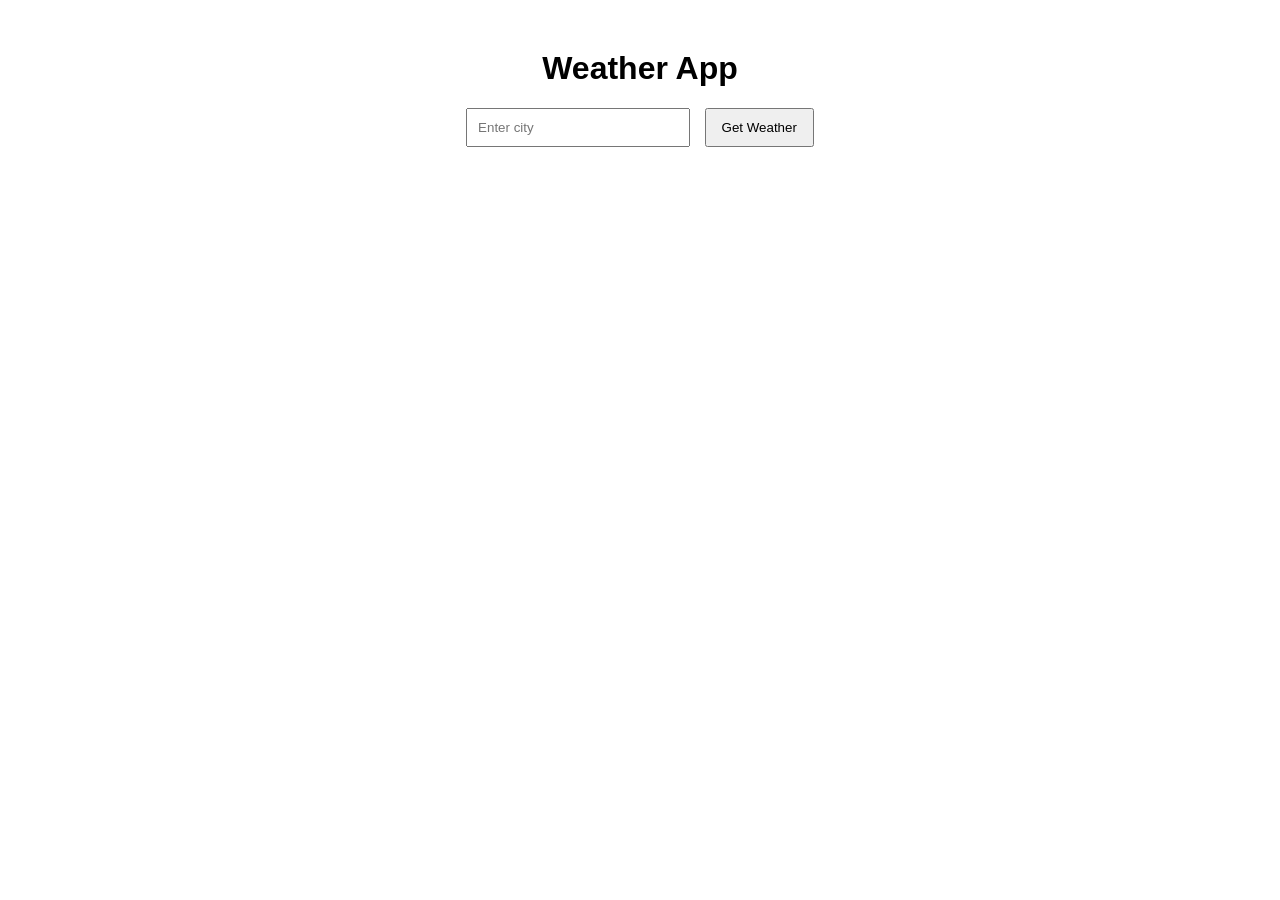
==== public/index.html @ 630765c0 "basic structure whether app basic structure" ====
<!DOCTYPE html>
<html>

<head>
    <title>Weather App</title>
    <link rel="stylesheet" href="style.css">
</head>

<body>
    <h1>Weather App</h1>
    <input type="text" id="city" placeholder="Enter city">
    <button onclick="getWeather()">Get Weather</button>
    <div id="weatherResult"></div>
    <div id="forecastResult"></div>
    <div id="map" style="height: 400px; width: 100%; margin-top: 20px;"></div>
    <script src="script.js"></script>
</body>

</html>
---- public/style.css ----
body {
  font-family: Arial, sans-serif;
  text-align: center;
  margin-top: 50px;
}
input {
  padding: 10px;
  width: 200px;
}
button {
  padding: 10px 15px;
  margin-left: 10px;
}
#weatherResult, #forecastResult {
  margin-top: 20px;
}
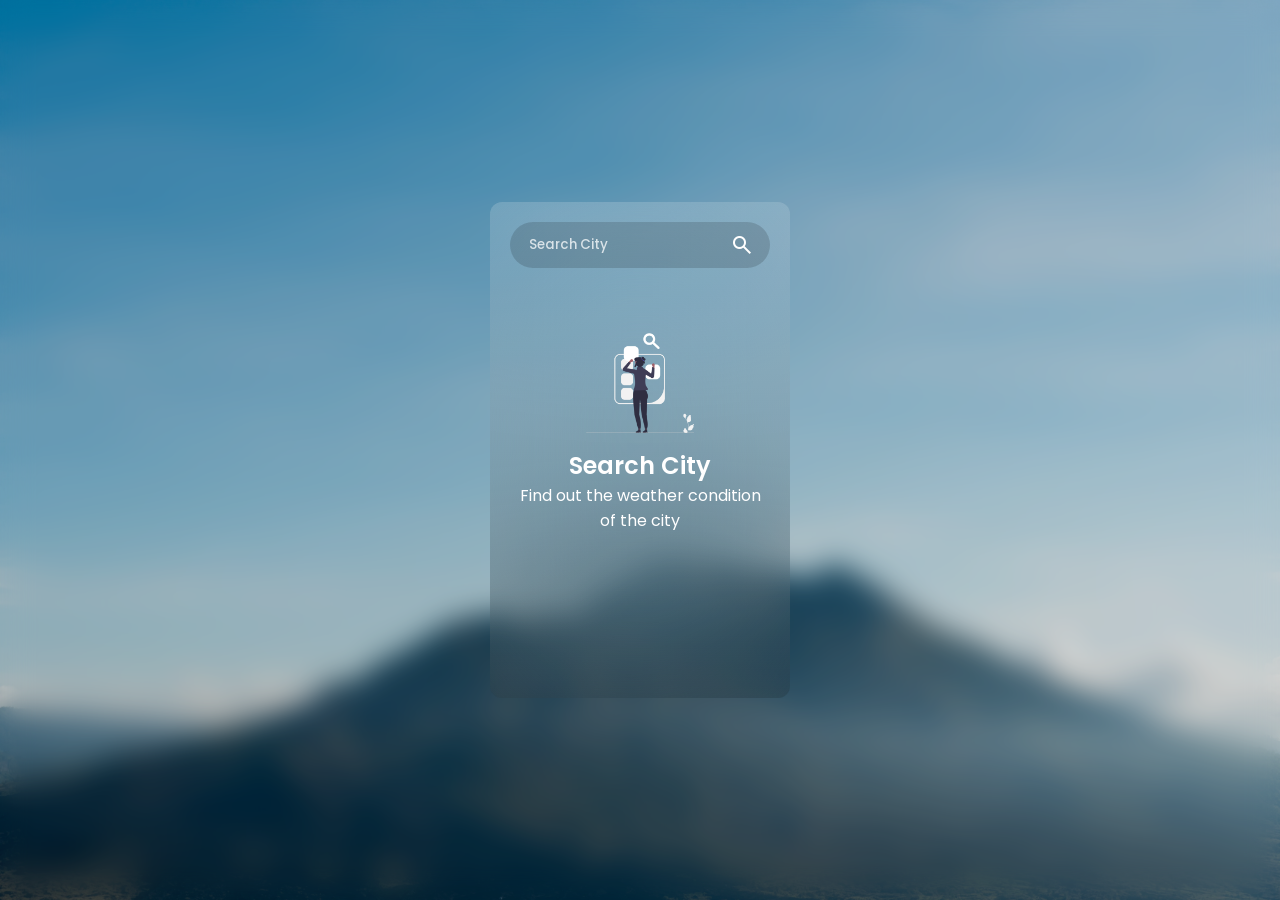
==== commit 926de955: "Add files via upload" ====
--- a/public/index.html
+++ b/public/index.html
@@ -1,18 +1,109 @@
 <!DOCTYPE html>
-<html>
+<html lang="en">
 
 <head>
+    <meta charset="UTF-8">
+    <meta name="viewport" content="width=device-width, initial-scale=1.0">
     <title>Weather App</title>
     <link rel="stylesheet" href="style.css">
+    <link rel="shortcut icon" href="favicon/weathericon.png" type="image/x-icon">
+    <link rel="stylesheet"
+        href="https://fonts.googleapis.com/css2?family=Material+Symbols+Outlined:opsz,wght,FILL,GRAD@24,400,0,0" />
+    <!-- &icon_names=search -->
+    <!-- &icon_names=location_on -->
 </head>
 
 <body>
-    <h1>Weather App</h1>
-    <input type="text" id="city" placeholder="Enter city">
-    <button onclick="getWeather()">Get Weather</button>
-    <div id="weatherResult"></div>
-    <div id="forecastResult"></div>
-    <div id="map" style="height: 400px; width: 100%; margin-top: 20px;"></div>
+    <main class="main-containar">
+        <header class="input-containar">
+            <input type="text" placeholder="Search City" id="searchInput" class="city-input">
+            <button class="search-btn">
+                <span class="material-symbols-outlined">
+                    search
+                </span>
+            </button>
+        </header>
+        <section class="weather-info" style="display: none;">
+            <div class="location-date-containar">
+                <div class="location">
+                    <span class="material-symbols-outlined">
+                        location_on
+                    </span>
+                    <h4 class="country-txt">Jakarta</h4>
+                </div>
+                <h5 class="current-date-txt regular-txt">wed, 07 Aug</h5>
+            </div>
+            <div class="weather-summary-containar">
+                <img src="assets/weather/clouds.svg" alt="" class="weather-summary-img">
+                <div class="weather-summary-info">
+                    <h1 class="temp-txt">29 °C</h1>
+                    <h3 class="condition-txt regular-txt">Clouds</h3>
+                </div>
+            </div>
+            <div class="weather-conditions-containar">
+                <div class="condition-item">
+                    <span class="material-symbols-outlined">
+                        water_drop
+                    </span>
+                    <div class="condition-info">
+                        <h5 class="regular-txt">Humidity</h5>
+                        <h5 class="humidity-value-txt">55%</h5>
+                    </div>
+                </div>
+                <div class="condition-item">
+                    <span class="material-symbols-outlined">
+                        air
+                    </span>
+                    <div class="condition-info">
+                        <h5 class="regular-txt">Wind Speed</h5>
+                        <h5 class="wind-value-txt">2 M/s</h5>
+                    </div>
+                </div>
+            </div>
+            <div class="forcast-items-containar">
+                <div class="forcast-item">
+                    <h5 class="forcast-item-date regular-txt">05 Aug</h5>
+                    <img src="assets/weather/thunderstorm.svg" alt="" class="forcast-item-img">
+                    <h5 class="forcast-item-temp">29 °C</h5>
+                </div>
+                <div class="forcast-item">
+                    <h5 class="forcast-item-date regular-txt">05 Aug</h5>
+                    <img src="assets/weather/thunderstorm.svg" alt="" class="forcast-item-img">
+                    <h5 class="forcast-item-temp">29 °C</h5>
+                </div>
+                <div class="forcast-item">
+                    <h5 class="forcast-item-date regular-txt">05 Aug</h5>
+                    <img src="assets/weather/thunderstorm.svg" alt="" class="forcast-item-img">
+                    <h5 class="forcast-item-temp">29 °C</h5>
+                </div>
+                <div class="forcast-item">
+                    <h5 class="forcast-item-date regular-txt">05 Aug</h5>
+                    <img src="assets/weather/thunderstorm.svg" alt="" class="forcast-item-img">
+                    <h5 class="forcast-item-temp">29 °C</h5>
+                </div>
+            </div>
+        </section>
+
+        <section class="search-city section-message">
+            <img src="assets/message/search-city.png" alt="">
+            <div>
+                <h1>Search City</h1>
+                <h4 class="regular-txt">
+                    Find out the weather condition of the city
+                </h4>
+            </div>
+        </section>
+
+        <section class="not-found section-message" style="display: none;">
+            <img src="assets/message/not-found.png" alt="">
+            <div>
+                <h1>Search City</h1>
+                <h4 class="regular-txt">
+                    Find out the weather condition of the city
+                </h4>
+            </div>
+        </section>
+    </main>
     <script src="script.js"></script>
 </body>
 
--- a/public/style.css
+++ b/public/style.css
@@ -1,16 +1,191 @@
+@import url('https://fonts.googleapis.com/css2?family=Baloo+Bhaijaan+2:wght@400..800&family=Poppins:ital,wght@0,100;0,200;0,300;0,400;0,500;0,600;0,700;0,800;0,900;1,100;1,200;1,300;1,400;1,500;1,600;1,700;1,800;1,900&display=swap');
+
+
+* {
+    margin: 0;
+    padding: 0;
+    box-sizing: border-box;
+    font-family: "Poppins", sans-serif;
+    color: white;
+    font-weight: 600;
+}
+
 body {
-  font-family: Arial, sans-serif;
-  text-align: center;
-  margin-top: 50px;
+    background: url("assets/bg.jpg");
+    width: 100%;
+    height: 100dvh;
+    background-size: cover;
+    background-position: center;
+    display: flex;
+    align-items: center;
+    justify-content: center;
 }
-input {
-  padding: 10px;
-  width: 200px;
+body::before {
+    content: "";
+    position: absolute;
+    width: 100%;
+    height: 100dvh;
+    background: rgb(0,0,0,0.15);
+    backdrop-filter: blur(15px);
 }
-button {
-  padding: 10px 15px;
-  margin-left: 10px;
+
+/* Utilities */
+.regular-txt {
+    font-weight: 400;
 }
-#weatherResult, #forecastResult {
-  margin-top: 20px;
+/* utilities end */
+.main-containar {
+    border: none;
+    width: 300px;
+    height: 496px;
+    z-index: 1;
+    background: linear-gradient(to top, rgb(0, 0, 0, 0.15),
+    rgb(255, 255, 255, 0.15));
+    border-radius: 12px;
+    backdrop-filter: blur(100px);
+    padding: 20px;
 }
+
+/* input container */
+.input-containar {
+    position: relative;
+    margin-bottom: 25px;
+}
+
+/*city input*/
+.city-input {
+    width: 100%;
+    padding: 10px 16px;
+    border-radius: 99px;
+    border: 3px solid transparent;
+    background: rgb(0, 0, 0, 0.15);
+    outline: none;
+    font-weight: 500;
+    transition: 0.25s border;
+    padding-right: 45px;
+
+}
+.city-input:focus {
+    border: 3px solid rgb(0, 0, 0, 0.15);
+}
+
+.city-input::placeholder {
+    color: rgb(255,255,255,0.75);
+}
+
+/*button*/
+.search-btn {
+    position: absolute;
+    right: 16px;
+    top: 50%;
+    transform: translateY(-50%);
+    background: none;
+    display: flex;
+    border: none;
+    cursor: pointer;
+}
+
+/* weather info */
+.weather-info {
+    /* border: solid; */
+    display: flex;
+    flex-direction: column;
+    gap: 25px;
+}
+
+.location-date-containar {
+    display: flex;
+    justify-content: space-between;
+    align-items: center;
+}
+
+.location {
+    display: flex;
+    align-items: center;
+    gap: 6px;
+}
+
+.weather-summary-containar {
+    display: flex;
+    justify-content: space-between;
+    align-items: center;
+}
+
+.weather-summary-img {
+    width: 120px;
+    height: 120px;
+}
+
+.weather-summary-info {
+    text-align: end;
+}
+
+.weather-conditions-containar {
+    display: flex;
+    justify-content: space-between;
+}
+
+.condition-item {
+    display: flex;
+    align-items: center;
+    gap: 6px;
+}
+
+.condition-item span {
+    font-size:  30px;
+}
+
+.forcast-items-containar {
+    display: flex;
+    gap: 15px;
+    overflow-x: scroll;
+    padding-bottom: 12px;
+}
+
+.forcast-items-containar::-webkit-scrollbar {
+    height: 8px;
+}
+.forcast-items-containar::-webkit-scrollbar-track {
+    background: rgb(0, 0, 0, 0.1);
+    border-radius: 99px;
+}
+.forcast-items-containar::-webkit-scrollbar-thumb {
+    background: rgb(0, 0, 0, 0.15);
+    border-radius: 99px;
+}
+
+.forcast-item {
+    min-width: 70px;
+    background: rgb(255, 255, 255, 0.1);
+    display: flex;
+    flex-direction: column;
+    gap: 6px;
+    padding: 10px;
+    align-items: center;
+    border-radius: 12px;
+    transition: 0.3s background;
+}
+
+.forcast-item:hover {
+    background: rgb(255, 255, 255, 0.15);
+}
+
+.forcast-item-img {
+    width: 35px;
+    height: 35px;
+}
+
+/* section message */
+.section-message {
+    display: flex;
+    flex-direction: column;
+    align-items: center;
+    text-align: center;
+    gap: 15px;
+    margin-top: 25%;
+}
+.section-message img {
+    height: 100px;
+    width: fit-content;
+}
+/* section message end*/
